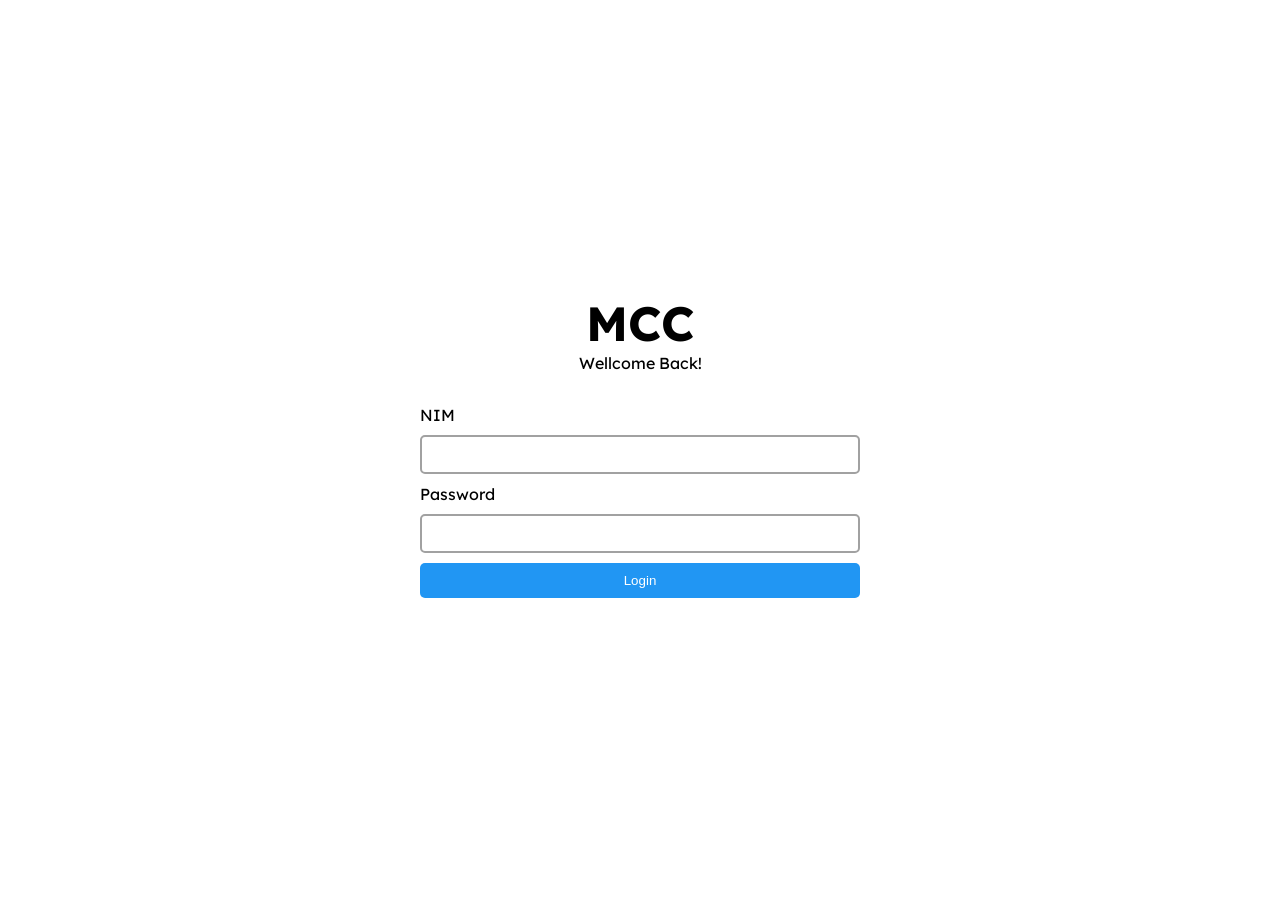
==== index.html @ 66db254c "Merge pull request #11 from UKMF-MCC-UMK/logout-page-and-other fixing bug for 401 status" ====
<!DOCTYPE html>
<html lang="en">
  <head>
    <meta charset="UTF-8" />
    <meta name="viewport" content="width=device-width, initial-scale=1.0" />
    <script type="text/javascript" src="env.js"></script>
    <link rel="preconnect" href="https://fonts.googleapis.com" />
    <link rel="preconnect" href="https://fonts.gstatic.com" crossorigin />
    <link href="https://fonts.googleapis.com/css2?family=Lexend&display=swap" rel="stylesheet" />
    <title>submission - AutoDeploy</title>
    <style>
      body {
        font-family: "Lexend", sans-serif;
      }

      * {
        margin: 0;
        padding: 0;
        box-sizing: border-box;
      }

      a {
        text-decoration: none;
        color: #007bff;
      }

      .containner {
        max-width: 30rem;
        width: 100%;
        padding: 20px;
        margin: 0 auto;
      }

      form {
        display: flex;
        flex-direction: column;
        gap: 10px;
        /* width: 100%; */
      }

      .wrap {
        display: flex;
        flex-direction: column;
        gap: 10px;
        /* width: 100%; */
      }

      .file-item {
        display: flex;
        align-items: center;
        justify-content: space-between;
      }

      .file-item .title {
        display: flex;
        align-items: center;
        overflow: hidden;
        gap: 10px;
      }

      .file-item .title p {
        white-space: nowrap;
        overflow: hidden;
        text-overflow: ellipsis;
      }

      .file-item p.delete-action {
        color: #f44336;
        cursor: pointer;
      }
      .file-item a {
        color: #007bff;
        cursor: pointer;
      }

      select,
      input[type="text"],
      input[type="password"] {
        width: auto;
        padding: 10px;
        /* margin-bottom: 10px; */
        /* border: 0.2em solid #a1a1a1; */
        border: none;
        background-color: #f1f1f1;
        border-radius: 5px;
      }

      .btn {
        width: 100%;
        padding: 10px;
        margin-bottom: 10px;
        border-radius: 5px;
        border: none;
        background-color: #e1e1e1;
        color: black;
      }

      .btn.active {
        background-color: #2196f3;
        color: white;
      }

      .btn:disabled {
        background-color: #cccccc;
      }

      .info-box {
        display: flex;
        align-items: center;
        padding: 10px;
        border-radius: 5px;
        background-color: #111;
        color: #fff;
        margin-bottom: 10px;
      }

      .info-box.hide {
        display: none;
      }

      .info-box.error {
        background-color: #f44336;
      }

      .drop-zone {
        padding: 10px;
        background-color: #f1f1f1;
        border-radius: 5px;
        /* margin: 10px 0; */
      }

      .drop-zone .container {
        width: 100%;
        height: 100%;
        border: 2px dashed #000000;
        color: #000000;
        border-radius: 5px;
        padding: 20px;
        text-align: center;
        cursor: pointer;
        display: flex;
        flex-direction: column;
        justify-content: center;
        align-items: center;
        transition: background-color 0.3s ease;
      }

      .drop-zone:active,
      .drop-zone.dragover {
        background-color: #a1d5ff;
      }

      .file-list {
        margin-top: 10px;
        display: flex;
        flex-direction: column;
        gap: 10px;
      }

      .loading {
        position: fixed;
        top: 50%;
        left: 50%;
        transform: translate(-50%, -50%);
        background-color: rgba(0, 0, 0, 0.5);
        width: 100%;
        height: 100%;
        display: flex;
        justify-content: center;
        align-items: center;
        z-index: 1000;
        cursor: progress;
        overflow: hidden;
      }

      .hide {
        display: none;
      }

      li {
        list-style: decimal;
        margin-left: 20px;
      }

      nav > div {
        display: flex;
        align-items: center;
        gap: 5px;
      }

      nav h3 {
        color: #fff;
      }

      nav {
        display: flex;
        align-items: center;
        gap: 5px;
        padding: 10px 20px;
        justify-content: space-between;
        background-color: #000000;
      }

      nav a {
        display: flex;
        align-items: center;
        gap: 5px;
        background-color: #fff;
        padding: 5px 7px;
        border-radius: 5px;
        color: #000000;
      }

      @media (max-width: 700px) {
        nav a p {
          display: none;
        }
      }
    </style>
  </head>

  <body>
    <nav>
      <h3>MCC</h3>
      <div>
        <a href="/usersubmission.html">
          <svg xmlns="http://www.w3.org/2000/svg" width="16" height="16" viewBox="0 0 24 24" fill="none" stroke="currentColor" stroke-width="2" stroke-linecap="round" stroke-linejoin="round" class="lucide lucide-book-check">
            <path d="M4 19.5v-15A2.5 2.5 0 0 1 6.5 2H19a1 1 0 0 1 1 1v18a1 1 0 0 1-1 1H6.5a1 1 0 0 1 0-5H20" />
            <path d="m9 9.5 2 2 4-4" />
          </svg>
          <p>user submission</p>
        </a>
        <a href="/changepassword.html">
          <svg xmlns="http://www.w3.org/2000/svg" width="16" height="16" viewBox="0 0 24 24" fill="none" stroke="currentColor" stroke-width="2" stroke-linecap="round" stroke-linejoin="round" class="lucide lucide-key-square">
            <path d="M12.4 2.7a2.5 2.5 0 0 1 3.4 0l5.5 5.5a2.5 2.5 0 0 1 0 3.4l-3.7 3.7a2.5 2.5 0 0 1-3.4 0L8.7 9.8a2.5 2.5 0 0 1 0-3.4z" />
            <path d="m14 7 3 3" />
            <path d="m9.4 10.6-6.814 6.814A2 2 0 0 0 2 18.828V21a1 1 0 0 0 1 1h3a1 1 0 0 0 1-1v-1a1 1 0 0 1 1-1h1a1 1 0 0 0 1-1v-1a1 1 0 0 1 1-1h.172a2 2 0 0 0 1.414-.586l.814-.814" />
          </svg>
          <p>change password</p>
        </a>
        <a href="/logout.html">
          <svg xmlns="http://www.w3.org/2000/svg" width="16" height="16" viewBox="0 0 24 24" fill="none" stroke="currentColor" stroke-width="2" stroke-linecap="round" stroke-linejoin="round" class="lucide lucide-log-out">
            <path d="M9 21H5a2 2 0 0 1-2-2V5a2 2 0 0 1 2-2h4" />
            <polyline points="16 17 21 12 16 7" />
            <line x1="21" x2="9" y1="12" y2="12" />
          </svg>
          <p>Logout</p>
        </a>
      </div>
    </nav>
    <div class="loading hide"></div>
    <div class="containner">
      <div class="wrap">
        <b>Pilih Tugas</b>
        <select name="task" id="task">
          <option value="">Pilih Tugas</option>
        </select>
      </div>
      <br />

      <div class="wrap hide" id="criterias">
        <b>Kriteria Tugas</b>
        <ul id="taskList">
          <li>task 1</li>
          <li>task 2</li>
          <li>task 3</li>
        </ul>
      </div>

      <br />
      <form action="" method="post">
        <div class="info-box hide">
          <p></p>
        </div>
        <div id="user-submissions" class="hide">
          <p>submisiku</p>
          <div class="file-list" id="submissionList"></div>
          <!-- <i>submission akan dimp</i> -->
        </div>
        <br />
        <p>sisipkan</p>
        <div class="file-list" id="fileList"></div>
        <div class="drop-zone" id="dropZone">
          <div class="container">
            <svg xmlns="http://www.w3.org/2000/svg" width="24" height="24" fill="currentColor" class="bi bi-cloud-upload-fill" viewBox="0 0 16 16">
              <path
                fill-rule="evenodd"
                d="M8 0a5.53 5.53 0 0 0-3.594 1.342c-.766.66-1.321 1.52-1.464 2.383C1.266 4.095 0 5.555 0 7.318 0 9.366 1.708 11 3.781 11H7.5V5.707L5.354 7.854a.5.5 0 1 1-.708-.708l3-3a.5.5 0 0 1 .708 0l3 3a.5.5 0 0 1-.708.708L8.5 5.707V11h4.188C14.502 11 16 9.57 16 7.773c0-1.636-1.242-2.969-2.834-3.194C12.923 1.999 10.69 0 8 0m-.5 14.5V11h1v3.5a.5.5 0 0 1-1 0"
              />
            </svg>
            <p>seret file atau klik untuk menambah file</p>
          </div>
        </div>
        <input type="file" accept=".html, .js, .css" id="fileInput" multiple hidden />
        <button type="submit" id="submit" class="btn active" disabled>Simpan Perubahan</button>
      </form>
    </div>

    <script>
      // config
      const MAX_FILE_SIZE = 1024 * 1024 * 2; // => limiting each file (bytes); set zero (0) to disable
      const FILE_TYPE_ALLOWED = [
        // html css js
        "text/html",
        "text/css",
        "text/javascript",
        "application/javascript",
        //   image
        "image/png",
        "image/jpeg",
        "image/jpg",
        "image/gif",
        "image/bmp",
        "image/webp",
        "image/tiff",
        "image/svg+xml",
        // Fonts
        "font/woff",
        "font/woff2",
        "font/ttf",
        "font/otf",
        // other
        "text/plain",
        "application/json",
      ];

      const FORM = document.querySelector("form");
      const INFO_BOX = document.querySelector(".info-box");
      const LOADING_BOX = document.querySelector(".loading");
      const TASK_SELECTOR = document.getElementById("task");
      const TASK_LIST = document.getElementById("taskList");
      const CRITERIAS_BOX = document.getElementById("criterias");

      const DROP_ZONE = document.getElementById("dropZone");
      const FILE_INPUT = document.getElementById("fileInput");
      const FILE_LIST = document.getElementById("fileList");

      const USER_SUBMISSION_CONTAINER = document.getElementById("user-submissions");
      const SUMBISSION_LIST = document.getElementById("submissionList");

      const SUBMIT_BTN = document.querySelector("#submit");

      const filesMap = new Map();
      let assignment = [];
      let userSubmissions = [];

      async function get_fetch(url, requestOptions = {}) {
        // set_loading();
        const token = localStorage.getItem("token");

        if (!token) {
          window.location.href = "/login.html";
        }

        try {
          requestOptions.headers = {
            "Content-Type": "application/json",
            Accept: "application/json",
            Authorization: `Bearer ${token}`,
          };

          const res = await fetch(url, requestOptions);

          if (!res.ok) {
            if (res.status === 401) {
              // token invalid or expired
              localStorage.removeItem("token");
              window.location.href = "/login.html";
            } else {
              console.log(`Error: ${res.status} - ${res.statusText}`);
            }
            return null;
          }

          return res;
        } catch (error) {
          console.log(error);
          return null;
        }
      }

      function set_loading(force = true) {
        LOADING_BOX.classList.toggle("hide", !force);
      }

      function set_info(msg, is_err) {
        INFO_BOX.querySelector("p").textContent = msg;
        INFO_BOX.classList.toggle("hide", false);
        INFO_BOX.classList.toggle("error", is_err);
      }

      async function load_assignment() {
        const API_POINT = BACKEND_URL + "/assignments";
        TASK_SELECTOR.disabled = true;
        set_loading();
        const allTasks = await get_fetch(API_POINT, { method: "GET" });

        if (!allTasks) {
          set_info("Gagal memuat tugas.", true);
          set_loading(false);
          return;
        }

        const data = await allTasks.json();
        assignment = data.data;
        display_assignment();
        display_criteria(assignment[assignment.length - 1].criterias);
        TASK_SELECTOR.disabled = false;

        set_loading(false);
        load_userSubmission();
      }

      async function load_userSubmission() {
        const API_POINT = BACKEND_URL + "/user-submissions";
        const res = await get_fetch(API_POINT, { method: "GET" });

        if (!res) {
          set_info("Gagal memuat submisi.", true);
          return;
        }

        userSubmissions = await res.json();

        handle_task_change();
      }

      function display_userSubmission(id) {
        SUMBISSION_LIST.innerHTML = "";

        const submission_assignment = userSubmissions.find((e) => e.assignment_id === id);
        if (!submission_assignment) return USER_SUBMISSION_CONTAINER.classList.toggle("hide", true);
        USER_SUBMISSION_CONTAINER.classList.toggle("hide", false);
        // userSubmissions.forEach(())
        submission_assignment.file_list.forEach((e) => {
          SUMBISSION_LIST.innerHTML += ` 
            <div class="file-item">
              <div class="title">
                <svg xmlns="http://www.w3.org/2000/svg" width="16" height="16" fill="currentColor" class="bi bi-file-earmark-fill" viewBox="0 0 16 16">
                  <path d="M4 0h5.293A1 1 0 0 1 10 .293L13.707 4a1 1 0 0 1 .293.707V14a2 2 0 0 1-2 2H4a2 2 0 0 1-2-2V2a2 2 0 0 1 2-2m5.5 1.5v2a1 1 0 0 0 1 1h2z" />
                </svg>
                <p>${e.split("/").pop()}</p>
              </div>
              <a href="${BACKEND_STORAGE_URL}/${e}">Lihat</a>
            </div>`;
        });
      }

      async function submit_submission(e) {
        e.preventDefault(); // Add this to prevent form submission
        set_loading();

        const API_POINT = BACKEND_URL + "/submissions";
        const data = new FormData();
        const token = localStorage.getItem("token");

        for (const file of filesMap.values()) {
          data.append("files[]", file, file.name);
        }
        data.append("assignment_id", parseInt(TASK_SELECTOR.value));

        try {
          const res = await fetch(API_POINT, {
            method: "POST",
            body: data,
            headers: {
              Authorization: `Bearer ${token}`,
              Accept: "application/json",
            },
          });

          const jsonResponse = await res.json();
          set_loading(false);

          switch (res.status) {
            case 200:
            case 201:
              set_info("Berhasil submit!", false);
              load_userSubmission();
              break;
            case 422:
            case 403:
              set_info(jsonResponse.message || "Validation error", true);
              break;
            default:
              set_info(`Gagal submit, status: ${res.status}`, true);
              break;
          }
        } catch (error) {
          set_loading(false);
          set_info("Terjadi kesalahan saat submit: " + error.message, true);
        }
      }

      function display_assignment() {
        TASK_SELECTOR.innerHTML = "";

        assignment.forEach((task) => {
          const option = document.createElement("option");
          option.value = task.id;
          option.textContent = task.title;
          TASK_SELECTOR.appendChild(option);
        });

        if (assignment.length > 0) {
            TASK_SELECTOR.value = assignment[assignment.length - 1].id;
        }
      }

      function handle_task_change() {
        const taskId = Number(TASK_SELECTOR.value);
        const task = assignment.find((t) => t.id === taskId);
        if (!task) return;
        display_criteria(task.criterias);
        display_userSubmission(taskId);
      }

      function display_criteria(criterias) {
        TASK_LIST.innerHTML = "";
        CRITERIAS_BOX.classList.remove("hide");

        criterias.forEach((criteria) => {
          const li = document.createElement("li");
          li.textContent = criteria.criteria;
          TASK_LIST.appendChild(li);
        });
      }

      TASK_SELECTOR.addEventListener("change", handle_task_change);

      load_assignment();

      // user submission
      //   drag n drop zone
      function preventDefaults(e) {
        e.preventDefault();
        e.stopPropagation();
      }

      function highlight(e) {
        DROP_ZONE.classList.add("dragover");
      }
      function unhighlight(e) {
        DROP_ZONE.classList.remove("dragover");
      }

      function handleDrop(e) {
        const dt = e.dataTransfer;
        const files = dt.files;
        handleFiles(files);
      }

      function chek_duplicate(file) {
        return Array.from(filesMap.values()).some((f) => f.name === file.name);
      }

      function addFileToList(file, fileId) {
        const fileItem = document.createElement("div");
        fileItem.className = "file-item";
        fileItem.id = fileId;

        fileItem.innerHTML = `
             <div class="title">
              <svg xmlns="http://www.w3.org/2000/svg" width="16" height="16" fill="currentColor" class="bi bi-file-earmark-fill" viewBox="0 0 16 16">
                <path d="M4 0h5.293A1 1 0 0 1 10 .293L13.707 4a1 1 0 0 1 .293.707V14a2 2 0 0 1-2 2H4a2 2 0 0 1-2-2V2a2 2 0 0 1 2-2m5.5 1.5v2a1 1 0 0 0 1 1h2z" />
              </svg>
              <p>${file.name}</p>
            `;

        const delete_button = document.createElement("p");
        delete_button.classList.add("delete-action");
        delete_button.textContent = "hapus";
        delete_button.addEventListener("click", function (e) {
          const { target } = e;
          const id = target.parentElement.id;
          removeFile(id);
        });
        fileItem.appendChild(delete_button);

        FILE_LIST.appendChild(fileItem);
      }

      function removeFile(fileId) {
        const fileElement = document.getElementById(fileId);
        if (fileElement) {
          filesMap.delete(fileId);
          fileElement.remove();
          SUBMIT_BTN.disabled = !(filesMap.size > 0);
        }
      }

      function chek_is_file_allowed(file) {
        if (!FILE_TYPE_ALLOWED.includes(file.type)) {
          set_info(`Tipe file '${file.type}' tidak disupport.`, true);
          return false;
        }

        if (MAX_FILE_SIZE && file.size > MAX_FILE_SIZE) {
          set_info(`Ukuran file ${file.name} terlalu besar`, true);
          return false;
        }

        return true;
      }

      function handleFiles(files) {
        set_info(`Menambahkan ${files.length} file`, false);
        set_loading();
        [...files].forEach((file) => {
          if (!chek_is_file_allowed(file)) return;

          const fileId = `${file.name}-${file.size}-${Date.now()}`;

          if (!chek_duplicate(file)) {
            filesMap.set(fileId, file);
            addFileToList(file, fileId);
            // console.log(file);
          } else {
            set_info(`File ${file.name} sudah titambahkan`, true);
          }
        });

        FILE_INPUT.value = "";
        set_loading(false);
        SUBMIT_BTN.disabled = !(filesMap.size > 0);
      }

      ["dragenter", "dragover", "dragleave", "drop"].forEach((eventName) => {
        DROP_ZONE.addEventListener(eventName, preventDefaults, false);
        document.body.addEventListener(eventName, preventDefaults, false);
      });
      ["dragenter", "dragover"].forEach((eventName) => {
        DROP_ZONE.addEventListener(eventName, highlight, false);
      });
      ["dragleave", "drop"].forEach((eventName) => {
        DROP_ZONE.addEventListener(eventName, unhighlight, false);
      });
      DROP_ZONE.addEventListener("drop", handleDrop, false);
      DROP_ZONE.addEventListener("click", function () {
        FILE_INPUT.click();
      });
      //   end of drag n drop zone

      FILE_INPUT.addEventListener("change", function () {
        handleFiles(this.files);
      });
      SUBMIT_BTN.addEventListener("click", submit_submission);
    </script>
  </body>
</html>
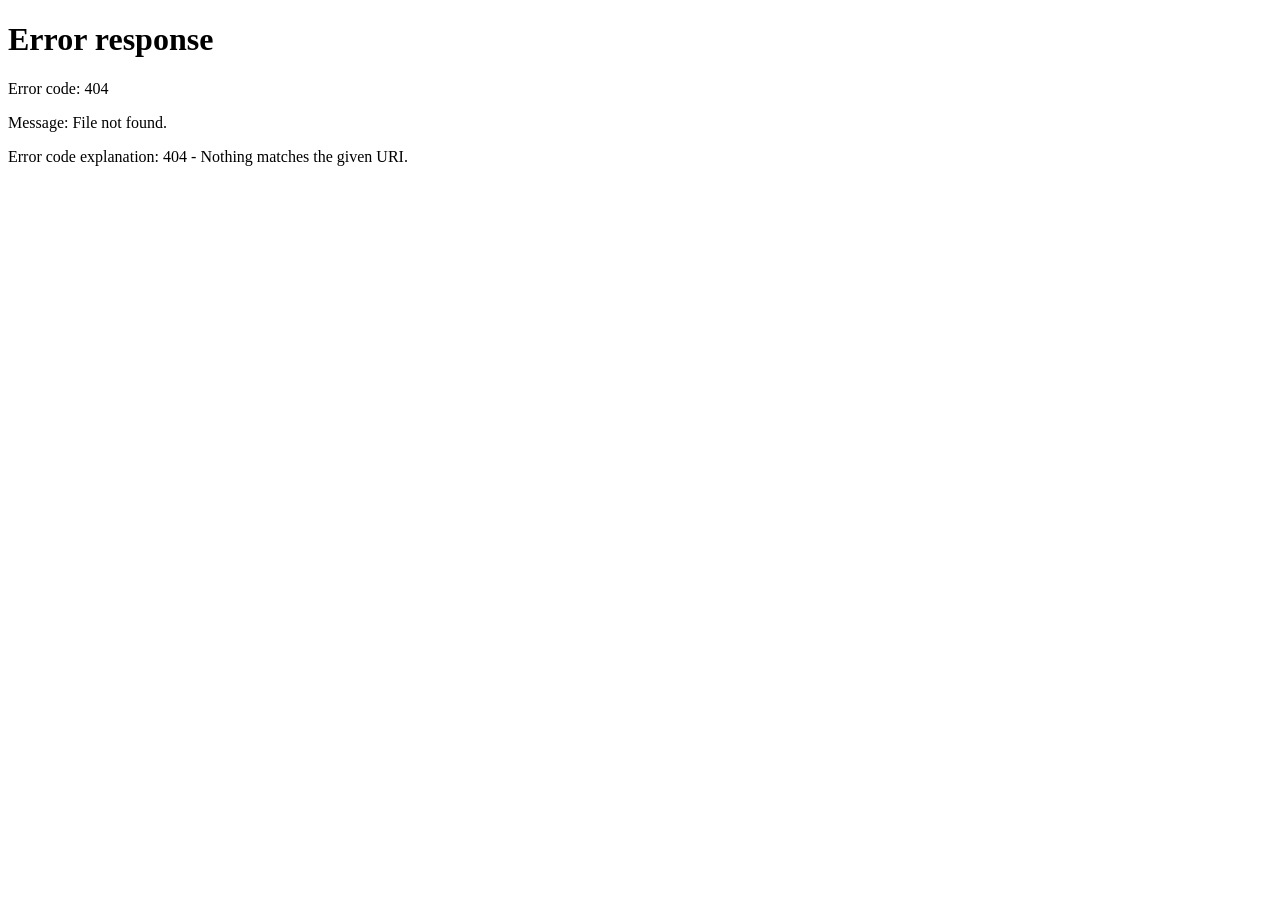
==== commit a225e0a2: "refactor: consolidate styles and scripts across HTML files, implement fetch utility for API calls" ====
--- a/index.html
+++ b/index.html
@@ -4,219 +4,13 @@
     <meta charset="UTF-8" />
     <meta name="viewport" content="width=device-width, initial-scale=1.0" />
     <script type="text/javascript" src="env.js"></script>
+    <script src="utils/protect.js"></script>
+
     <link rel="preconnect" href="https://fonts.googleapis.com" />
     <link rel="preconnect" href="https://fonts.gstatic.com" crossorigin />
     <link href="https://fonts.googleapis.com/css2?family=Lexend&display=swap" rel="stylesheet" />
+    <link rel="stylesheet" href="global.css" />
     <title>submission - AutoDeploy</title>
-    <style>
-      body {
-        font-family: "Lexend", sans-serif;
-      }
-
-      * {
-        margin: 0;
-        padding: 0;
-        box-sizing: border-box;
-      }
-
-      a {
-        text-decoration: none;
-        color: #007bff;
-      }
-
-      .containner {
-        max-width: 30rem;
-        width: 100%;
-        padding: 20px;
-        margin: 0 auto;
-      }
-
-      form {
-        display: flex;
-        flex-direction: column;
-        gap: 10px;
-        /* width: 100%; */
-      }
-
-      .wrap {
-        display: flex;
-        flex-direction: column;
-        gap: 10px;
-        /* width: 100%; */
-      }
-
-      .file-item {
-        display: flex;
-        align-items: center;
-        justify-content: space-between;
-      }
-
-      .file-item .title {
-        display: flex;
-        align-items: center;
-        overflow: hidden;
-        gap: 10px;
-      }
-
-      .file-item .title p {
-        white-space: nowrap;
-        overflow: hidden;
-        text-overflow: ellipsis;
-      }
-
-      .file-item p.delete-action {
-        color: #f44336;
-        cursor: pointer;
-      }
-      .file-item a {
-        color: #007bff;
-        cursor: pointer;
-      }
-
-      select,
-      input[type="text"],
-      input[type="password"] {
-        width: auto;
-        padding: 10px;
-        /* margin-bottom: 10px; */
-        /* border: 0.2em solid #a1a1a1; */
-        border: none;
-        background-color: #f1f1f1;
-        border-radius: 5px;
-      }
-
-      .btn {
-        width: 100%;
-        padding: 10px;
-        margin-bottom: 10px;
-        border-radius: 5px;
-        border: none;
-        background-color: #e1e1e1;
-        color: black;
-      }
-
-      .btn.active {
-        background-color: #2196f3;
-        color: white;
-      }
-
-      .btn:disabled {
-        background-color: #cccccc;
-      }
-
-      .info-box {
-        display: flex;
-        align-items: center;
-        padding: 10px;
-        border-radius: 5px;
-        background-color: #111;
-        color: #fff;
-        margin-bottom: 10px;
-      }
-
-      .info-box.hide {
-        display: none;
-      }
-
-      .info-box.error {
-        background-color: #f44336;
-      }
-
-      .drop-zone {
-        padding: 10px;
-        background-color: #f1f1f1;
-        border-radius: 5px;
-        /* margin: 10px 0; */
-      }
-
-      .drop-zone .container {
-        width: 100%;
-        height: 100%;
-        border: 2px dashed #000000;
-        color: #000000;
-        border-radius: 5px;
-        padding: 20px;
-        text-align: center;
-        cursor: pointer;
-        display: flex;
-        flex-direction: column;
-        justify-content: center;
-        align-items: center;
-        transition: background-color 0.3s ease;
-      }
-
-      .drop-zone:active,
-      .drop-zone.dragover {
-        background-color: #a1d5ff;
-      }
-
-      .file-list {
-        margin-top: 10px;
-        display: flex;
-        flex-direction: column;
-        gap: 10px;
-      }
-
-      .loading {
-        position: fixed;
-        top: 50%;
-        left: 50%;
-        transform: translate(-50%, -50%);
-        background-color: rgba(0, 0, 0, 0.5);
-        width: 100%;
-        height: 100%;
-        display: flex;
-        justify-content: center;
-        align-items: center;
-        z-index: 1000;
-        cursor: progress;
-        overflow: hidden;
-      }
-
-      .hide {
-        display: none;
-      }
-
-      li {
-        list-style: decimal;
-        margin-left: 20px;
-      }
-
-      nav > div {
-        display: flex;
-        align-items: center;
-        gap: 5px;
-      }
-
-      nav h3 {
-        color: #fff;
-      }
-
-      nav {
-        display: flex;
-        align-items: center;
-        gap: 5px;
-        padding: 10px 20px;
-        justify-content: space-between;
-        background-color: #000000;
-      }
-
-      nav a {
-        display: flex;
-        align-items: center;
-        gap: 5px;
-        background-color: #fff;
-        padding: 5px 7px;
-        border-radius: 5px;
-        color: #000000;
-      }
-
-      @media (max-width: 700px) {
-        nav a p {
-          display: none;
-        }
-      }
-    </style>
   </head>
 
   <body>
@@ -268,7 +62,7 @@
       </div>
 
       <br />
-      <form action="" method="post">
+      <form action="" method="post" class="upload">
         <div class="info-box hide">
           <p></p>
         </div>
@@ -296,34 +90,8 @@
       </form>
     </div>
 
+    <script src="utils/fetch-module.js"></script>
     <script>
-      // config
-      const MAX_FILE_SIZE = 1024 * 1024 * 2; // => limiting each file (bytes); set zero (0) to disable
-      const FILE_TYPE_ALLOWED = [
-        // html css js
-        "text/html",
-        "text/css",
-        "text/javascript",
-        "application/javascript",
-        //   image
-        "image/png",
-        "image/jpeg",
-        "image/jpg",
-        "image/gif",
-        "image/bmp",
-        "image/webp",
-        "image/tiff",
-        "image/svg+xml",
-        // Fonts
-        "font/woff",
-        "font/woff2",
-        "font/ttf",
-        "font/otf",
-        // other
-        "text/plain",
-        "application/json",
-      ];
-
       const FORM = document.querySelector("form");
       const INFO_BOX = document.querySelector(".info-box");
       const LOADING_BOX = document.querySelector(".loading");
@@ -344,41 +112,6 @@
       let assignment = [];
       let userSubmissions = [];
 
-      async function get_fetch(url, requestOptions = {}) {
-        // set_loading();
-        const token = localStorage.getItem("token");
-
-        if (!token) {
-          window.location.href = "/login.html";
-        }
-
-        try {
-          requestOptions.headers = {
-            "Content-Type": "application/json",
-            Accept: "application/json",
-            Authorization: `Bearer ${token}`,
-          };
-
-          const res = await fetch(url, requestOptions);
-
-          if (!res.ok) {
-            if (res.status === 401) {
-              // token invalid or expired
-              localStorage.removeItem("token");
-              window.location.href = "/login.html";
-            } else {
-              console.log(`Error: ${res.status} - ${res.statusText}`);
-            }
-            return null;
-          }
-
-          return res;
-        } catch (error) {
-          console.log(error);
-          return null;
-        }
-      }
-
       function set_loading(force = true) {
         LOADING_BOX.classList.toggle("hide", !force);
       }
@@ -395,16 +128,16 @@
         set_loading();
         const allTasks = await get_fetch(API_POINT, { method: "GET" });
 
-        if (!allTasks) {
-          set_info("Gagal memuat tugas.", true);
+        if (!allTasks.success) {
+          set_info(allTasks.message);
           set_loading(false);
           return;
         }
 
-        const data = await allTasks.json();
+        const data = await allTasks.res.json();
         assignment = data.data;
         display_assignment();
-        display_criteria(assignment[assignment.length - 1].criterias);
+        display_criteria(assignment[0].criterias);
         TASK_SELECTOR.disabled = false;
 
         set_loading(false);
@@ -415,12 +148,12 @@
         const API_POINT = BACKEND_URL + "/user-submissions";
         const res = await get_fetch(API_POINT, { method: "GET" });
 
-        if (!res) {
-          set_info("Gagal memuat submisi.", true);
+        if (!res.success) {
+          set_info(res.message, true);
           return;
         }
 
-        userSubmissions = await res.json();
+        userSubmissions = await res.res.json();
 
         handle_task_change();
       }
@@ -494,6 +227,7 @@
 
       function display_assignment() {
         TASK_SELECTOR.innerHTML = "";
+        // TASK_LIST.innerHTML = "";
 
         assignment.forEach((task) => {
           const option = document.createElement("option");
@@ -501,10 +235,6 @@
           option.textContent = task.title;
           TASK_SELECTOR.appendChild(option);
         });
-
-        if (assignment.length > 0) {
-            TASK_SELECTOR.value = assignment[assignment.length - 1].id;
-        }
       }
 
       function handle_task_change() {
--- a/global.css
+++ b/global.css
@@ -0,0 +1,351 @@
+/* Global CSS - Consolidated from all HTML files */
+
+/* ===== RESET & BASE STYLES ===== */
+* {
+  margin: 0;
+  padding: 0;
+  box-sizing: border-box;
+}
+
+body {
+  background: #fff;
+  font-family: "Lexend", sans-serif;
+}
+
+/* ===== TYPOGRAPHY ===== */
+a {
+  color: inherit;
+}
+
+h1 {
+  text-align: center;
+  font-size: 3em;
+}
+
+h2 {
+  text-align: center;
+}
+
+/* ===== LAYOUT COMPONENTS ===== */
+.containner {
+  max-width: 30rem;
+  width: 100%;
+  padding: 20px;
+  margin: 0 auto;
+}
+
+.wrap {
+  display: flex;
+  flex-direction: column;
+  gap: 10px;
+}
+
+.head {
+  display: flex;
+  flex-direction: column;
+  justify-content: center;
+  align-items: center;
+  margin-bottom: 2rem;
+}
+
+/* ===== FORMS ===== */
+form {
+  display: flex;
+  flex-direction: column;
+  gap: 10px;
+}
+
+input[type="text"],
+input[type="password"] {
+  width: auto;
+  padding: 10px;
+  margin-bottom: 10px;
+  border: 0.2em solid #a1a1a1;
+  border-radius: 5px;
+}
+
+input[type="password"].error {
+  border-color: #f44336;
+}
+
+select {
+  width: auto;
+  padding: 10px;
+  border: none;
+  background-color: #f1f1f1;
+  border-radius: 5px;
+}
+
+/* ===== BUTTONS ===== */
+.btn {
+  width: 100%;
+  padding: 10px;
+  margin-bottom: 10px;
+  border-radius: 5px;
+  border: none;
+  background-color: #e1e1e1;
+  color: black;
+}
+
+.btn.active {
+  background-color: #2196f3;
+  color: white;
+}
+
+.btn:disabled {
+  background-color: #cccccc;
+}
+
+button[type="submit"] {
+  width: fit-content;
+  padding: 10px 17px;
+  margin-bottom: 10px;
+  border-radius: 5px;
+  border: none;
+  background-color: #000000;
+  color: white;
+}
+
+button[type="submit"]:disabled {
+  background-color: #cccccc;
+}
+
+/* ===== INFO BOXES ===== */
+.info-box {
+  display: flex;
+  align-items: center;
+  padding: 10px;
+  border-radius: 5px;
+  background-color: #111;
+  color: #fff;
+  margin-bottom: 10px;
+}
+
+.info-box.hide {
+  display: none;
+}
+
+.info-box.error {
+  background-color: #f44336;
+}
+
+/* ===== LOADING ===== */
+.loading {
+  position: fixed;
+  top: 50%;
+  left: 50%;
+  transform: translate(-50%, -50%);
+  background-color: rgba(0, 0, 0, 0.5);
+  width: 100%;
+  height: 100%;
+  display: flex;
+  justify-content: center;
+  align-items: center;
+  z-index: 1000;
+  cursor: progress;
+  overflow: hidden;
+}
+
+.hide {
+  display: none;
+}
+
+/* ===== NAVIGATION ===== */
+nav {
+  display: flex;
+  align-items: center;
+  gap: 5px;
+  padding: 10px 20px;
+  justify-content: space-between;
+  background-color: #000000;
+}
+
+nav > div {
+  display: flex;
+  align-items: center;
+  gap: 5px;
+}
+
+nav h3 {
+  color: #fff;
+}
+
+nav a {
+  display: flex;
+  align-items: center;
+  gap: 5px;
+  background-color: #fff;
+  padding: 5px 7px;
+  border-radius: 5px;
+  color: #000000;
+}
+
+/* ===== FILE HANDLING ===== */
+.file-item {
+  display: flex;
+  align-items: center;
+  justify-content: space-between;
+}
+
+.file-item .title {
+  display: flex;
+  align-items: center;
+  overflow: hidden;
+  gap: 10px;
+}
+
+.file-item .title p {
+  white-space: nowrap;
+  overflow: hidden;
+  text-overflow: ellipsis;
+}
+
+.file-item p.delete-action {
+  color: #f44336;
+  cursor: pointer;
+}
+
+.file-item a {
+  color: #007bff;
+  cursor: pointer;
+}
+
+.file-list {
+  margin-top: 10px;
+  display: flex;
+  flex-direction: column;
+  gap: 10px;
+}
+
+/* ===== DROP ZONE ===== */
+.drop-zone {
+  padding: 10px;
+  background-color: #f1f1f1;
+  border-radius: 5px;
+}
+
+.drop-zone .container {
+  width: 100%;
+  height: 100%;
+  border: 2px dashed #000000;
+  color: #000000;
+  border-radius: 5px;
+  padding: 20px;
+  text-align: center;
+  cursor: pointer;
+  display: flex;
+  flex-direction: column;
+  justify-content: center;
+  align-items: center;
+  transition: background-color 0.3s ease;
+}
+
+.drop-zone:active,
+.drop-zone.dragover {
+  background-color: #a1d5ff;
+}
+
+.upload button {
+    width: 100%;
+}
+
+/* ===== TABLES ===== */
+table {
+  width: 100%;
+  border-collapse: collapse;
+  background: white;
+  border-radius: 8px;
+  overflow: hidden;
+  box-shadow: 0 4px 8px rgba(0, 0, 0, 0.1);
+}
+
+th,
+td {
+  padding: 14px 18px;
+  text-align: left;
+  border-bottom: 1px solid #ddd;
+  white-space: nowrap;
+}
+
+th {
+  background: #007bff;
+  color: white;
+  text-transform: uppercase;
+  font-size: 16px;
+}
+
+tr:hover {
+  background: #f1f1f1;
+}
+
+/* ===== LISTS ===== */
+li {
+  list-style: decimal;
+  margin-left: 20px;
+}
+
+/* ===== LOGIN PAGE SPECIFIC ===== */
+body.login-page {
+  display: flex;
+  justify-content: center;
+  align-items: center;
+  height: 100vh;
+}
+
+body.login-page a {
+  color: currentColor;
+}
+
+/* ===== RESPONSIVE DESIGN ===== */
+@media (max-width: 700px) {
+  nav a p {
+    display: none;
+  }
+
+  table {
+    border: 0;
+    box-shadow: none;
+  }
+
+  table thead {
+    border: none;
+    clip: rect(0 0 0 0);
+    height: 1px;
+    margin: -1px;
+    overflow: hidden;
+    padding: 0;
+    position: absolute;
+    width: 1px;
+  }
+
+  table tr {
+    display: block;
+    border-collapse: collapse;
+    margin-bottom: 20px;
+    box-shadow: 0 2px 8px rgba(0, 0, 0, 0.1);
+    overflow: hidden;
+  }
+
+  table td {
+    display: block;
+    font-size: 0.8em;
+    text-align: right;
+  }
+
+  table td::before {
+    content: attr(data-label);
+    float: left;
+    font-weight: bold;
+    text-transform: uppercase;
+  }
+
+  #slide-bar {
+    width: 100%;
+    position: relative;
+    padding: 10px;
+    z-index: 99;
+    position: fixed;
+    top: 0;
+    left: 0;
+  }
+}
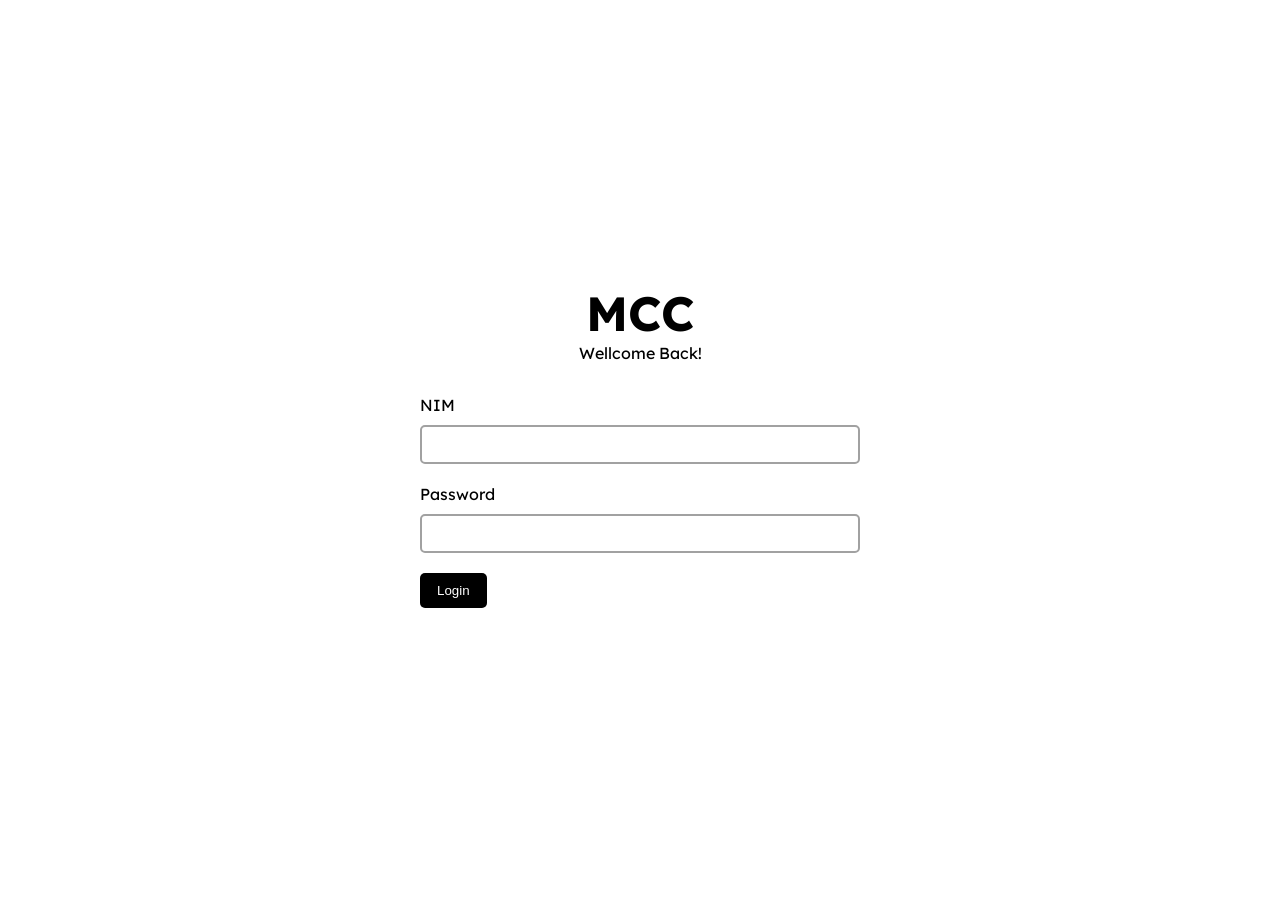
==== commit 2fcf153d: "feat: add gallery page with dynamic content and navigation links" ====
--- a/index.html
+++ b/index.html
@@ -23,6 +23,15 @@
             <path d="m9 9.5 2 2 4-4" />
           </svg>
           <p>user submission</p>
+        </a>
+         <a href="/gallery.html">
+          <svg xmlns="http://www.w3.org/2000/svg" width="16" height="16" viewBox="0 0 24 24" fill="none" stroke="currentColor" stroke-width="2" stroke-linecap="round" stroke-linejoin="round" class="lucide lucide-images-icon lucide-images">
+            <path d="M18 22H4a2 2 0 0 1-2-2V6" />
+            <path d="m22 13-1.296-1.296a2.41 2.41 0 0 0-3.408 0L11 18" />
+            <circle cx="12" cy="8" r="2" />
+            <rect width="16" height="16" x="6" y="2" rx="2" />
+          </svg>
+          <p>galleries</p>
         </a>
         <a href="/changepassword.html">
           <svg xmlns="http://www.w3.org/2000/svg" width="16" height="16" viewBox="0 0 24 24" fill="none" stroke="currentColor" stroke-width="2" stroke-linecap="round" stroke-linejoin="round" class="lucide lucide-key-square">
--- a/global.css
+++ b/global.css
@@ -76,6 +76,12 @@
   border-radius: 5px;
 }
 
+.row {
+  display: flex;
+  flex-direction: row;
+  gap: 10px;
+}
+
 /* ===== BUTTONS ===== */
 .btn {
   width: 100%;
@@ -89,6 +95,10 @@
 
 .btn.active {
   background-color: #2196f3;
+  color: white;
+}
+.btn.dark {
+  background-color: #000;
   color: white;
 }
 
@@ -246,7 +256,7 @@
 }
 
 .upload button {
-    width: 100%;
+  width: 100%;
 }
 
 /* ===== TABLES ===== */
@@ -349,3 +359,93 @@
     left: 0;
   }
 }
+
+/* ===== GALLERY PAGE SPECIFIC ===== */
+.colections {
+  display: grid;
+  grid-template-columns: repeat(auto-fill, minmax(230px, 1fr));
+  gap: 24px;
+  padding: 16px;
+}
+.colections .colection-item .image {
+  aspect-ratio: 16/9;
+  background-color: #111;
+  background-repeat: no-repeat;
+  background-size: cover;
+  background-position: center;
+  border-radius: 5px;
+  cursor: pointer;
+  position: relative;
+  overflow: hidden;
+}
+
+.colections .colection-item .image::after {
+    content: "Lihat Detail";
+    position: absolute;
+    top: 100%;
+    left: 0;
+    width: 100%;
+    height: 100%;
+    display: flex;
+    justify-content: center;
+    align-items: center;
+    background-color: #000;
+    color: #fff;
+    transition: all 0.3s ease;
+}
+
+.colections .colection-item .image:hover::after{
+    top: 0;
+}
+
+.colections .colection-item .info {
+  display: flex;
+  gap: 10px;
+  justify-content: space-between;
+  align-items: center;
+  margin-top: 5px;
+}
+.colections .colection-item p {
+  display: -webkit-box;
+  line-clamp: 1;
+  -webkit-line-clamp: 1;
+  -webkit-box-orient: vertical;
+  overflow: hidden;
+}
+
+.popup-detail {
+  background-color: #fff;
+  position: fixed;
+  top: 50%;
+  left: 50%;
+  transform: translate(-50%, -50%);
+  width: 80%;
+  max-width: 600px;
+  padding: 20px;
+  z-index: 1000;
+  border-radius: 10px;
+}
+.popup-detail-bg {
+  position: fixed;
+  content: "";
+  background-color: #1114;
+  top: 0;
+  left: 0;
+  width: 100%;
+  height: 100%;
+  z-index: 999;
+}
+.popup-detail .image {
+  aspect-ratio: 16/9;
+  background-color: #111;
+  background-repeat: no-repeat;
+  background-size: cover;
+  background-position: center;
+  border-radius: 5px;
+}
+.popup-detail .title {
+  margin: 10px 0;
+}
+.popup-detail .description {
+  color: #333;
+}
